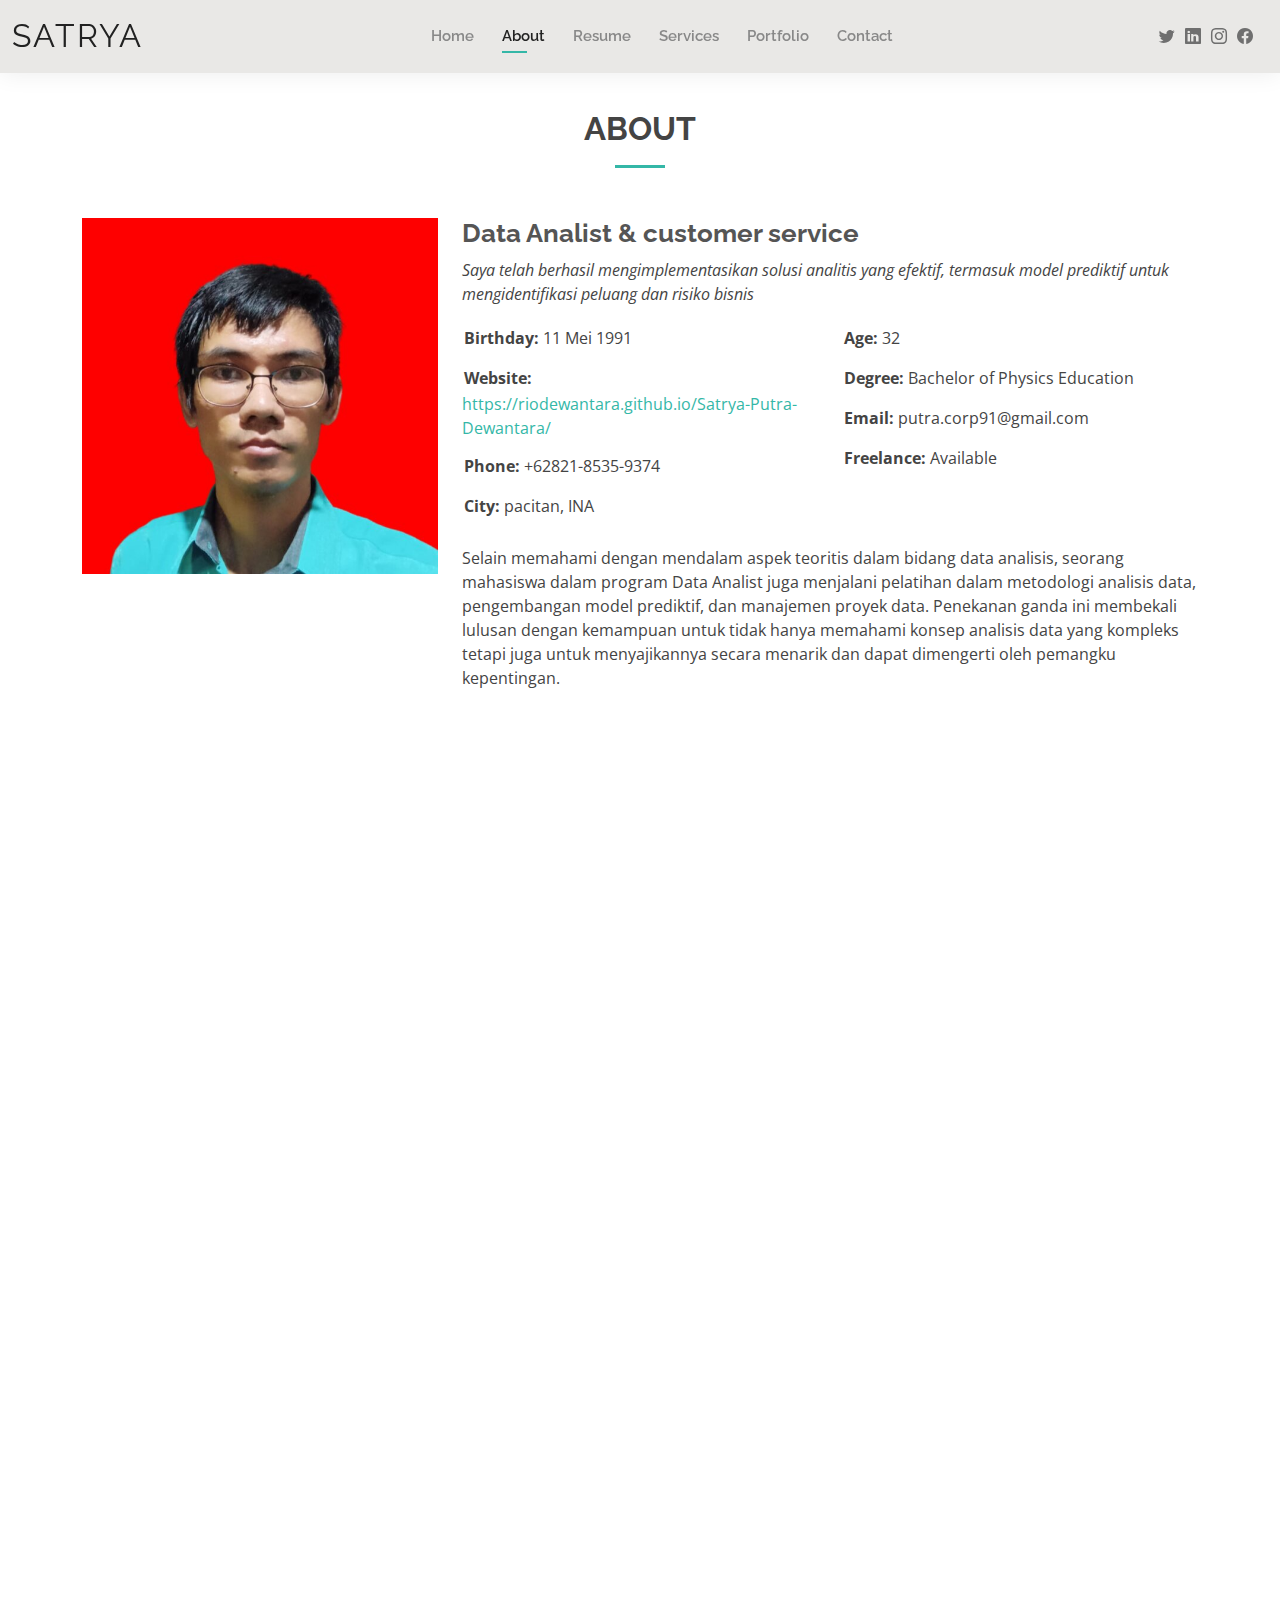
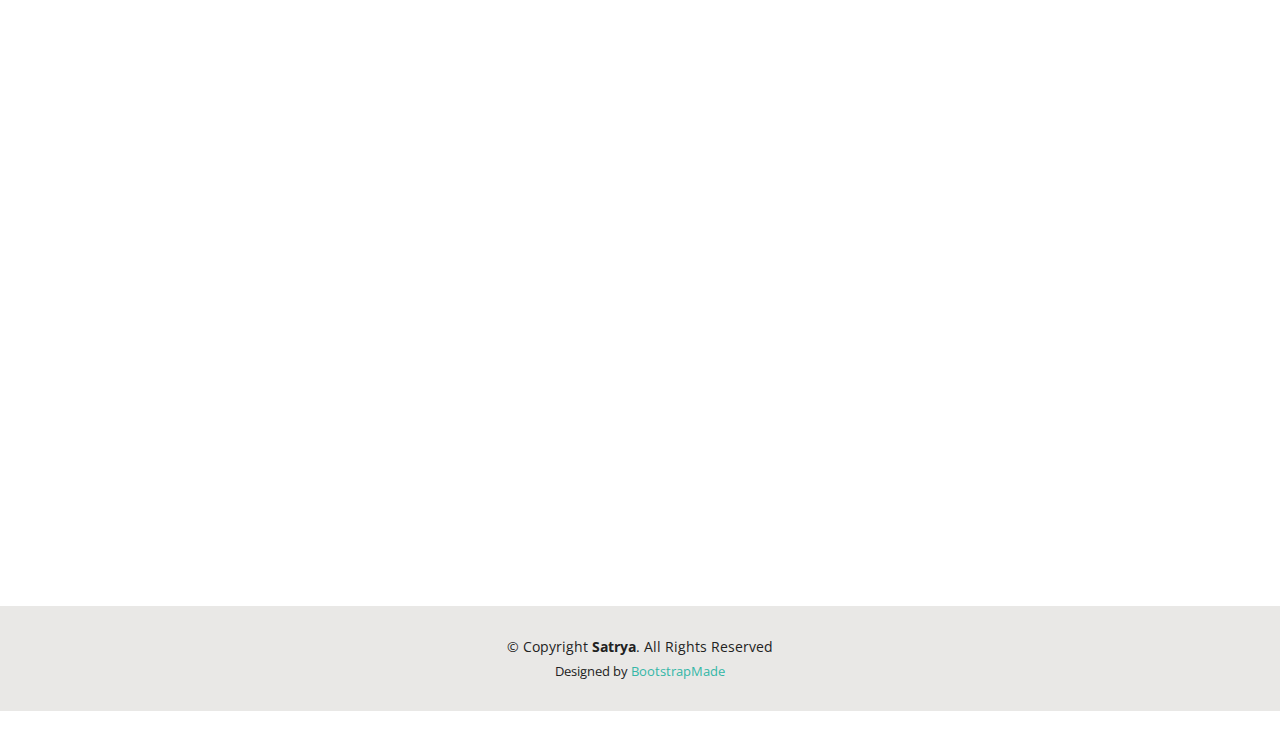
==== about.html @ 7d43b64b "first commit" ====
<!DOCTYPE html>
<html lang="en">

<head>
  <meta charset="utf-8">
  <meta content="width=device-width, initial-scale=1.0" name="viewport">

  <title>About - Satrya Bootstrap Template</title>
  <meta content="" name="description">
  <meta content="" name="keywords">

  <!-- Favicons -->
  <link href="assets/img/favicon.png" rel="icon">
  <link href="assets/img/apple-touch-icon.png" rel="apple-touch-icon">

  <!-- Google Fonts -->
  <link href="https://fonts.googleapis.com/css?family=Open+Sans:300,300i,400,400i,600,600i,700,700i|Raleway:300,300i,400,400i,500,500i,600,600i,700,700i|Poppins:300,300i,400,400i,500,500i,600,600i,700,700i" rel="stylesheet">

  <!-- Vendor CSS Files -->
  <link href="assets/vendor/aos/aos.css" rel="stylesheet">
  <link href="assets/vendor/bootstrap/css/bootstrap.min.css" rel="stylesheet">
  <link href="assets/vendor/bootstrap-icons/bootstrap-icons.css" rel="stylesheet">
  <link href="assets/vendor/boxicons/css/boxicons.min.css" rel="stylesheet">
  <link href="assets/vendor/glightbox/css/glightbox.min.css" rel="stylesheet">
  <link href="assets/vendor/swiper/swiper-bundle.min.css" rel="stylesheet">

  <!-- Template Main CSS File -->
  <link href="assets/css/style.css" rel="stylesheet">

  <!-- =======================================================
  * Template Name: Kelly
  * Updated: Sep 18 2023 with Bootstrap v5.3.2
  * Template URL: https://bootstrapmade.com/kelly-free-bootstrap-cv-resume-html-template/
  * Author: BootstrapMade.com
  * License: https://bootstrapmade.com/license/
  ======================================================== -->
</head>

<body>

  <!-- ======= Header ======= -->
  <header id="header" class="fixed-top">
    <div class="container-fluid d-flex justify-content-between align-items-center">

      <h1 class="logo me-auto me-lg-0"><a href="index.html">Satrya</a></h1>
      <!-- Uncomment below if you prefer to use an image logo -->
      <!-- <a href="index.html" class="logo"><img src="assets/img/logo.png" alt="" class="img-fluid"></a>-->

      <nav id="navbar" class="navbar order-last order-lg-0">
        <ul>
          <li><a href="index.html">Home</a></li>
          <li><a class="active" href="about.html">About</a></li>
          <li><a href="resume.html">Resume</a></li>
          <li><a href="services.html">Services</a></li>
          <li><a href="portfolio.html">Portfolio</a></li>
          <li><a href="contact.html">Contact</a></li>
        </ul>
        <i class="bi bi-list mobile-nav-toggle"></i>
      </nav><!-- .navbar -->

      <div class="header-social-links">
          <a href="https://twitter.com/username" class="twitter" target="_blank"><i class="bi bi-twitter"></i></a>
          <a href="https://www.linkedin.com/in/rio-dewantara-a43406326" class="linkedin" target="_blank"><i class="bi bi-linkedin"></i></a>
          <a href="https://instagram.com/username" class="instagram" target="_blank"><i class="bi bi-instagram"></i></a>
          <a href="https://www.facebook.com/profile.php?id=61565055472423" class="facebook" target="_blank"><i class="bi bi-facebook"></i></a>
      </div>
      </div>

    </div>

  </header><!-- End Header -->

  <main id="main">

    <!-- ======= About Section ======= -->
    <section id="about" class="about">
      <div class="container" data-aos="fade-up">

        <div class="section-title">
          <h2>About</h2>
          <p></p>
        </div>

        <div class="row">
          <div class="col-lg-4">
            <img src="assets/img/beres2.jpg" class="img-fluid" alt="">
          </div>
          <div class="col-lg-8 pt-4 pt-lg-0 content">
            <h3>Data Analist  &amp; customer service</h3>
            <p class="fst-italic">
              
              Saya telah berhasil mengimplementasikan solusi analitis yang efektif, termasuk model prediktif untuk mengidentifikasi peluang dan risiko bisnis
            </p>
            <div class="row">
              <div class="col-lg-6">
                <ul>
                  <li><i class="bi bi-rounded-right"></i> <strong>Birthday:</strong> 11 Mei 1991</li>
                  <li><i class="bi bi-rounded-right"></i> <strong>Website:</strong> <a href="https://riodewantara.github.io/Satrya-Putra-Dewantara/" target="_blank">https://riodewantara.github.io/Satrya-Putra-Dewantara/</a></li>
                  <li><i class="bi bi-rounded-right"></i> <strong>Phone:</strong> +62821-8535-9374</li>
                  <li><i class="bi bi-rounded-right"></i> <strong>City:</strong> pacitan, INA</li>
                </ul>
              </div>
              <div class="col-lg-6">
                <ul>
                  <li><i class="bi bi-rounded-right"></i> <strong>Age:</strong> 32</li>
                  <li><i class="bi bi-rounded-right"></i> <strong>Degree:</strong> Bachelor of Physics Education </li>
                  <li><i class="bi bi-rounded-right"></i> <strong>Email:</strong> putra.corp91@gmail.com</li>
                  <li><i class="bi bi-rounded-right"></i> <strong>Freelance:</strong> Available</li>
                </ul>
              </div>
            </div>
            <p>
              Selain memahami dengan mendalam aspek teoritis dalam bidang data analisis, seorang mahasiswa dalam program Data Analist juga menjalani pelatihan dalam metodologi analisis data, pengembangan model prediktif, dan manajemen proyek data. Penekanan ganda ini membekali lulusan dengan kemampuan untuk tidak hanya memahami konsep analisis data yang kompleks tetapi juga untuk menyajikannya secara menarik dan dapat dimengerti oleh pemangku kepentingan.
            </p>
          </div>
        </div>

      </div>
    </section><!-- End About Section -->

    <!-- ======= Skills Section ======= -->
    <section id="skills" class="skills">
      <div class="container" data-aos="fade-up">

        <div class="section-title">
          <h2>Skills</h2>
          <p>Seorang data analis menggunakan berbagai alat dan teknologi, termasuk Python, R, SQL, Excel, Power BI, dan Tableau, untuk merinci dan menginterpretasi data dengan cara yang lebih efektif.</p>
        </div>

        <div class="row skills-content">

          <div class="col-lg-6">

            <div class="progress">
              <span class="skill">python <i class="val">100%</i></span>
              <div class="progress-bar-wrap">
                <div class="progress-bar" role="progressbar" aria-valuenow="100" aria-valuemin="0" aria-valuemax="100"></div>
              </div>
            </div>

            <div class="progress">
              <span class="skill"><HTML>html</html><i class="val">90%</i></span>
              <div class="progress-bar-wrap">
                <div class="progress-bar" role="progressbar" aria-valuenow="90" aria-valuemin="0" aria-valuemax="100"></div>
              </div>
            </div>

            <div class="progress">
              <span class="skill">power BI <i class="val">100%</i></span>
              <div class="progress-bar-wrap">
                <div class="progress-bar" role="progressbar" aria-valuenow="75" aria-valuemin="0" aria-valuemax="100"></div>
              </div>
            </div>

          </div>

          <div class="col-lg-6">

            <div class="progress">
              <span class="skill">SQL<i class="val">100%</i></span>
              <div class="progress-bar-wrap">
                <div class="progress-bar" role="progressbar" aria-valuenow="80" aria-valuemin="0" aria-valuemax="100"></div>
              </div>
            </div>

            <div class="progress">
              <span class="skill">write and speak english <i class="val">90%</i></span>
              <div class="progress-bar-wrap">
                <div class="progress-bar" role="progressbar" aria-valuenow="90" aria-valuemin="0" aria-valuemax="100"></div>
              </div>
            </div>

            <div class="progress">
              <span class="skill">photography<i class="val">80%</i></span>
              <div class="progress-bar-wrap">
                <div class="progress-bar" role="progressbar" aria-valuenow="55" aria-valuemin="0" aria-valuemax="100"></div>
              </div>
            </div>

          </div>

        </div>

      </div>
    </section><!-- End Skills Section -->

    <!-- ======= Facts Section ======= -->
    <section id="facts" class="facts">
      <div class="container" data-aos="fade-up">

        <div class="section-title">
          <h2>Facts</h2>
          <p>Data analis memiliki peran krusial dalam era digital ini. Mereka bertanggung jawab untuk menganalisis data besar dan merumuskan wawasan yang membantu perusahaan membuat keputusan strategis yang lebih cerdas</p>
        </div>

        <div class="row counters">

          <div class="col-lg-3 col-6 text-center">
            <span data-purecounter-start="0" data-purecounter-end="232" data-purecounter-duration="1" class="purecounter"></span>
            <p>Clients</p>
          </div>

          <div class="col-lg-3 col-6 text-center">
            <span data-purecounter-start="0" data-purecounter-end="521" data-purecounter-duration="1" class="purecounter"></span>
            <p>Projects</p>
          </div>

          <div class="col-lg-3 col-6 text-center">
            <span data-purecounter-start="0" data-purecounter-end="1463" data-purecounter-duration="1" class="purecounter"></span>
            <p>Hours Of Support</p>
          </div>

          <div class="col-lg-3 col-6 text-center">
            <span data-purecounter-start="0" data-purecounter-end="15" data-purecounter-duration="1" class="purecounter"></span>
            <p>Hard Workers</p>
          </div>

        </div>

      </div>
    </section><!-- End Facts Section -->

    <!-- ======= Testimonials Section ======= -->
    <section id="testimonials" class="testimonials">
      <div class="container" data-aos="fade-up">

        <div class="section-title">
          <h2>Testimonials</h2>
          <p>"Sangat puas dengan kinerja luar biasa seorang data analis profesional. Kemampuannya dalam menganalisis dan mengolah data secara efisien membawa dampak positif pada pengambilan keputusan bisnis kami.</p>
        </div>

        <div class="testimonials-slider swiper" data-aos="fade-up" data-aos-delay="100">
          <div class="swiper-wrapper">

            <div class="swiper-slide">
              <div class="testimonial-item">
                <img src="assets/img/testimonials/testimonials-1.jpg" class="testimonial-img" alt="">
                <h3>Saul Goodman</h3>
                <h4>Ceo &amp; Founder</h4>
                <p>
                  <i class="bx bxs-quote-alt-left quote-icon-left"></i>
                  "Sangat puas dengan kerjasama bersama data analis yang sangat handal dalam membuat dashboard. Keahliannya dalam merancang tampilan data sangat membantu dalam memahami informasi secara cepat dan mudah."
                  <i class="bx bxs-quote-alt-right quote-icon-right"></i>
                </p>
              </div>
            </div><!-- End testimonial item -->

            <div class="swiper-slide">
              <div class="testimonial-item">
                <img src="assets/img/testimonials/testimonials-2.jpg" class="testimonial-img" alt="">
                <h3>Sara Wilsson</h3>
                <h4>Designer</h4>
                <p>
                  <i class="bx bxs-quote-alt-left quote-icon-left"></i>
                  Bekerja dengan data analis yang ahli dalam pembuatan dashboard adalah pengalaman yang memuaskan. Keahliannya dalam menyajikan data secara visual dengan sederhana namun informatif benar-benar mempermudah proses pengambilan keputusan."
                  <i class="bx bxs-quote-alt-right quote-icon-right"></i>
                </p>
              </div>
            </div><!-- End testimonial item -->

            <div class="swiper-slide">
              <div class="testimonial-item">
                <img src="assets/img/testimonials/testimonials-3.jpg" class="testimonial-img" alt="">
                <h3>Jena Karlis</h3>
                <h4>Store Owner</h4>
                <p>
                  <i class="bx bxs-quote-alt-left quote-icon-left"></i>
                  Dengan bantuan data analis yang terampil dalam menghasilkan dashboard, kami dapat dengan mudah memahami data kompleks. Dedikasinya dalam memberikan tampilan yang mudah dimengerti memberikan nilai tambah yang signifikan."
                  <i class="bx bxs-quote-alt-right quote-icon-right"></i>
                </p>
              </div>
            </div><!-- End testimonial item -->

            <div class="swiper-slide">
              <div class="testimonial-item">
                <img src="assets/img/testimonials/testimonials-4.jpg" class="testimonial-img" alt="">
                <h3>Matt Brandon</h3>
                <h4>Freelancer</h4>
                <p>
                  <i class="bx bxs-quote-alt-left quote-icon-left"></i>
                  Bekerja sama dengan data analis yang mahir dalam membuat dashboard telah memberikan kemudahan dalam memahami kinerja data. Kemampuannya dalam merangkum informasi menjadi tampilan yang jelas adalah aset berharga bagi proyek kami."
                  <i class="bx bxs-quote-alt-right quote-icon-right"></i>
                </p>
              </div>
            </div><!-- End testimonial item -->

            <div class="swiper-slide">
              <div class="testimonial-item">
                <img src="assets/img/testimonials/testimonials-5.jpg" class="testimonial-img" alt="">
                <h3>John Larson</h3>
                <h4>Entrepreneur</h4>
                <p>
                  <i class="bx bxs-quote-alt-left quote-icon-left"></i>
                  Saya senang berkolaborasi dengan data analis yang memiliki keahlian luar biasa dalam pembuatan dashboard. Dengan pendekatan yang sederhana namun efektif, dia berhasil menyampaikan informasi kompleks dengan cara yang sangat mudah dimengerti.
                  <i class="bx bxs-quote-alt-right quote-icon-right"></i>
                </p>
              </div>
            </div><!-- End testimonial item -->

          </div>
          <div class="swiper-pagination"></div>
        </div>

      </div>
    </section><!-- End Testimonials Section -->

  </main><!-- End #main -->

  <!-- ======= Footer ======= -->
  <footer id="footer">
    <div class="container">
      <div class="copyright">
        &copy; Copyright <strong><span>Satrya</span></strong>. All Rights Reserved
      </div>
      <div class="credits">
        <!-- All the links in the footer should remain intact. -->
        <!-- You can delete the links only if you purchased the pro version. -->
        <!-- Licensing information: https://bootstrapmade.com/license/ -->
        <!-- Purchase the pro version with working PHP/AJAX contact form: https://bootstrapmade.com/kelly-free-bootstrap-cv-resume-html-template/ -->
        Designed by <a href="https://bootstrapmade.com/">BootstrapMade</a>
      </div>
    </div>
  </footer><!-- End  Footer -->

  <div id="preloader"></div>
  <a href="#" class="back-to-top d-flex align-items-center justify-content-center"><i class="bi bi-arrow-up-short"></i></a>

  <!-- Vendor JS Files -->
  <script src="assets/vendor/purecounter/purecounter_vanilla.js"></script>
  <script src="assets/vendor/aos/aos.js"></script>
  <script src="assets/vendor/bootstrap/js/bootstrap.bundle.min.js"></script>
  <script src="assets/vendor/glightbox/js/glightbox.min.js"></script>
  <script src="assets/vendor/isotope-layout/isotope.pkgd.min.js"></script>
  <script src="assets/vendor/swiper/swiper-bundle.min.js"></script>
  <script src="assets/vendor/waypoints/noframework.waypoints.js"></script>
  <script src="assets/vendor/php-email-form/validate.js"></script>

  <!-- Template Main JS File -->
  <script src="assets/js/main.js"></script>

</body>

</html>
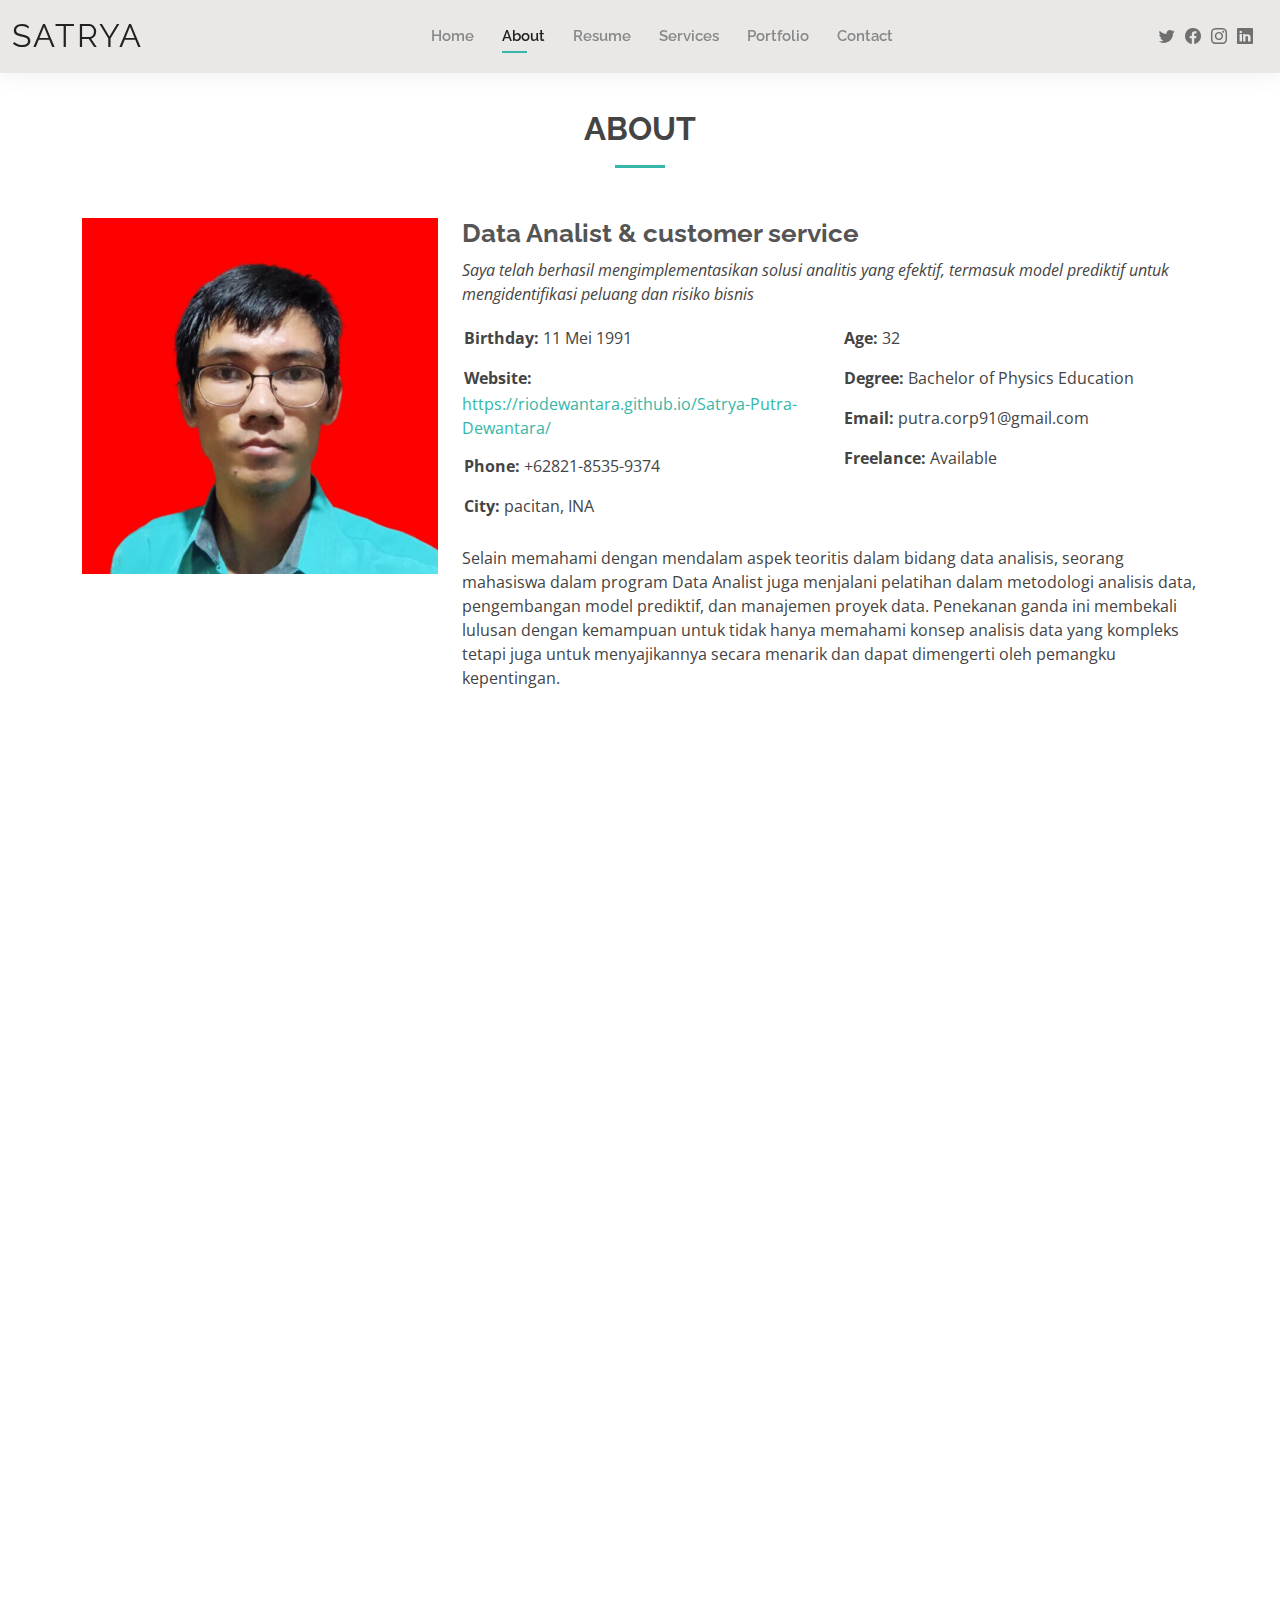
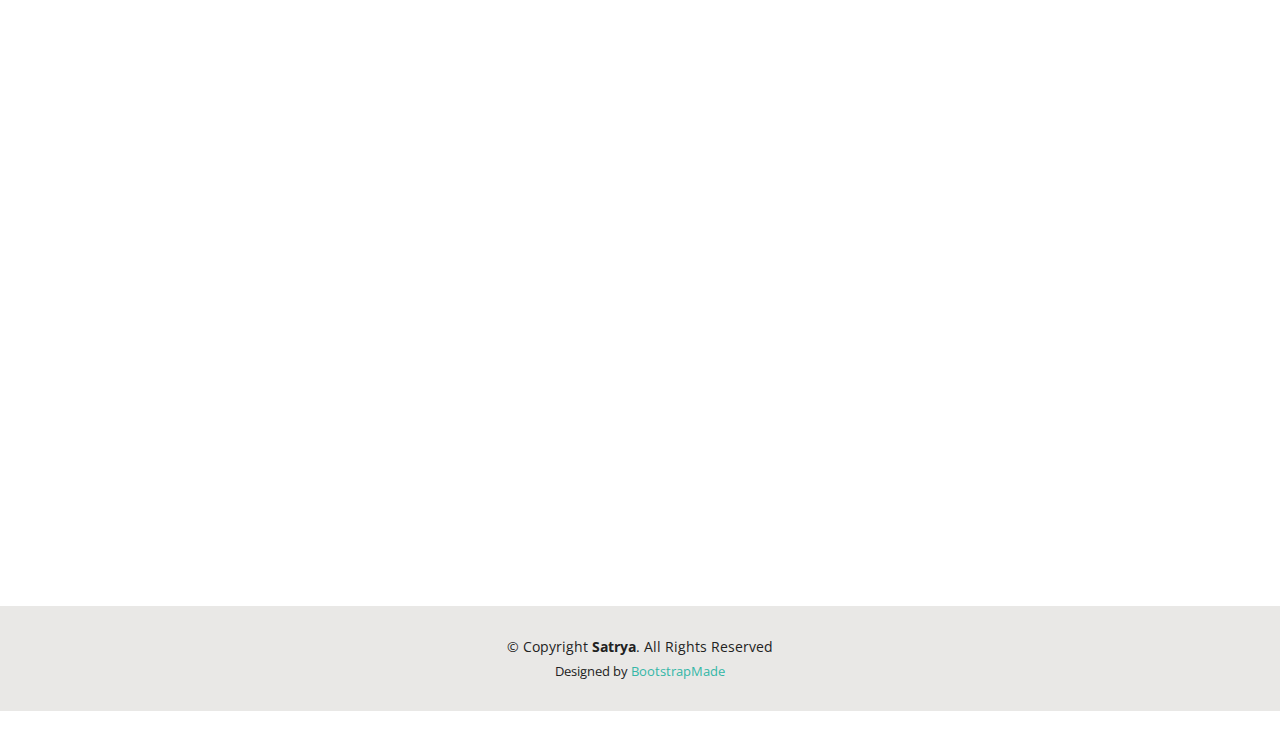
==== commit 01146c46: "Update about.html" ====
--- a/about.html
+++ b/about.html
@@ -59,10 +59,10 @@
       </nav><!-- .navbar -->
 
       <div class="header-social-links">
-          <a href="https://twitter.com/username" class="twitter" target="_blank"><i class="bi bi-twitter"></i></a>
-          <a href="https://www.linkedin.com/in/rio-dewantara-a43406326" class="linkedin" target="_blank"><i class="bi bi-linkedin"></i></a>
-          <a href="https://instagram.com/username" class="instagram" target="_blank"><i class="bi bi-instagram"></i></a>
-          <a href="https://www.facebook.com/profile.php?id=61565055472423" class="facebook" target="_blank"><i class="bi bi-facebook"></i></a>
+        <a href="https://twitter.com/username" class="twitter" target="_blank"><i class="bi bi-twitter"></i></a>
+        <a href="https://www.facebook.com/profile.php?id=61565055472423" class="facebook" target="_blank"><i class="bi bi-facebook"></i></a>
+        <a href="https://instagram.com/username" class="instagram" target="_blank"><i class="bi bi-instagram"></i></a>
+        <a href="https://www.linkedin.com/in/rio-dewantara-a43406326" class="linkedin" target="_blank"><i class="bi bi-linkedin"></i></a>
       </div>
       </div>
 
@@ -340,4 +340,4 @@
 
 </body>
 
-</html>+</html>
